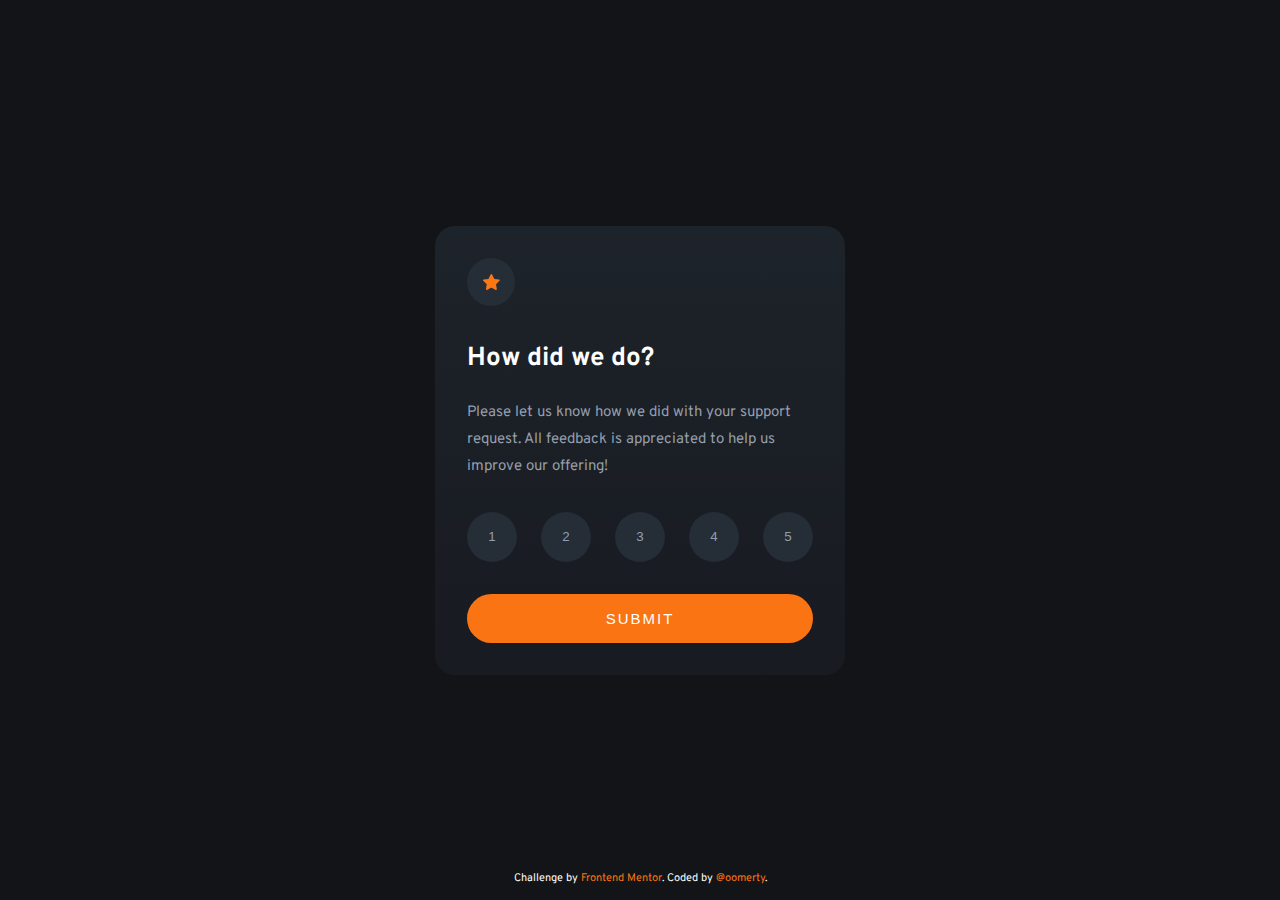
==== interactive-rating-component-main/index.html @ 5963df11 "commit" ====
<!DOCTYPE html>
<html lang="en">
<head>
  <meta charset="UTF-8">
  <meta name="viewport" content="width=device-width, initial-scale=1.0"> <!-- displays site properly based on user's device -->

  <link rel="icon" type="image/png" sizes="32x32" href="./images/favicon-32x32.png">
  <link rel="stylesheet" href="style.css">
  <link rel="preconnect" href="https://fonts.googleapis.com">
  <link rel="preconnect" href="https://fonts.gstatic.com" crossorigin>
  <link href="https://fonts.googleapis.com/css2?family=Overpass:ital,wght@0,400;0,700;1,400;1,700&display=swap" rel="stylesheet">

  <title>Frontend Mentor | Interactive rating component</title>
</head>
<body>

  <!-- Rating state start -->

  <main>
    <div class="rating-card">
      <!-- STEP 1 -->
      <div id="rating--step-1">
        <div class="rating-icon">
          <img src="images/icon-star.svg" alt="star-icon">
        </div>
        <h2 class="rating-title">How did we do?</h2>
        <p class="rating-paragraph paragraph">
          Please let us know how we did with your support request. All feedback is appreciated 
          to help us improve our offering!
        </p>

        <ul class="rate-group">
          <li><button href="#" class="btn--rate">1</button></li>
          <li><button href="#" class="btn--rate">2</button></li>
          <li><button href="#" class="btn--rate">3</button></li>
          <li><button href="#" class="btn--rate">4</button></li>
          <li><button href="#" class="btn--rate">5</button></li>
        </ul>

        <button class="btn--submit">Submit</button>
      </div>

      <!-- STEP 2 -->
      <div id="rating--step-2" class="hidden">
        <div class="result-icon">
          <img src="images/illustration-thank-you.svg" alt="phone with receipt coming out of it while a credit card and a ball circle around it">
        </div>
        <div class="rating-result">
          <p>You selected <span class="rating-final"></span> out of 5</p>
        </div>
        <h2 class="rating-title title--thank-you">Thank you!</h2>
        <p class="paragraph paragraph--thank-you">We appreciate you taking the time to give a rating. If you ever need more support, don’t hesitate to get in touch!</p>
      </div>
      
    </div>
  </main>

  

  <!-- Thank you state end -->

  
  <div class="attribution" role="contentinfo">
    Challenge by <a href="https://www.frontendmentor.io?ref=challenge" target="_blank">Frontend Mentor</a>. 
    Coded by <a href="https://www.frontendmentor.io/profile/oomerty">@oomerty</a>.
  </div>
  <script src="script.js"></script>
</body>
</html>
---- interactive-rating-component-main/style.css ----
:root {
  --orange: hsl(25, 97%, 53%);
  --white: hsl(0, 0%, 100%);
  --light-gray: hsl(217, 12%, 63%);
  --medium-gray: hsl(216, 12%, 54%);
  --dark-blue: hsl(213, 19%, 18%);
  --very-dark-blue: hsl(216, 12%, 8%);

  --weight400: 400;
  --weight700: 700;
}

* {
  margin: 0;
  padding: 0;
  box-sizing: border-box;
}

html {
  font-size: 62.5%;
}

body {
  font-size: 1.5rem;
  font-family: 'Overpass', sans-serif;
  font-weight: var(--weight400);
}

.hidden {
  display: none;
}

main {
  width: 100vw;
  height: 100vh;
  background-color: var(--very-dark-blue);

  display: flex;
  justify-content: center;
  align-items: center;
}

/* ----- RATING CARD ----- */
.rating-card {
  color: var(--white);
  background-image: linear-gradient(
    to bottom,
    hsl(212, 18%, 14%),
    hsl(220, 16%, 11%)
  );

  width: 41rem;
  padding: 3.2rem;
  border-radius: 20px;

  display: flex;
  flex-direction: column;
}

.rating-icon {
  background-color: var(--dark-blue);
  border-radius: 50%;

  width: 4.8rem;
  height: 4.8rem;
  margin-bottom: 3.6rem;
  display: flex;
  justify-content: center;
  align-items: center;

}

.rating-title {
  font-size: 2.6rem;
  margin-bottom: 2.4rem;
}

.rate-group {
  width: 100%;

  margin: 3.2rem 0;
  display: flex;
  justify-content: space-between;
  
  list-style: none;
}

.btn--rate {
  color: var(--light-gray);
  background-color: var(--dark-blue);
  border-radius: 50%;
  border: none;

  width: 5rem;
  height: 5rem;
  padding: 0.8rem;
  display: flex;
  justify-content: center;
  align-items: center;

  text-decoration: none;
  cursor: pointer;
  transition: 300ms;
}

.btn--rate:hover {
  color: var(--white);
  background-color: var(--medium-gray);
}

.selectedRating {
  color: var(--white);
  background-color: var(--orange);
}

.btn--submit {
  color: var(--white);
  background-color: var(--orange);
  border: none;
  border-radius: 100px;

  width: 100%;
  padding: 1.6rem;

  text-transform: uppercase;
  font-size: 1.5rem;
  letter-spacing: 0.2rem;
  cursor: pointer;
  transition: 300ms;
}

.btn--submit:hover {
  color: var(--orange);
  background-color: var(--white);
}

.result-icon {
  width: 100%;
  display: flex;
  justify-content: center;
}

.rating-result {
  color: var(--orange);

  display: flex;
  justify-content: center;

  margin-top: 2.4rem;
  margin-bottom: 4rem;
}

.rating-result p {
  background-color: var(--dark-blue);
  padding: 0.8rem 2.4rem;
  border-radius: 10rem;

  display: flex;
  gap: 0.4rem;
  align-items: center;
  justify-content: center;

  text-align: center;
}

.title--thank-you {
  text-align: center;
  margin-bottom: 1.6rem;
}

.paragraph--thank-you {
  text-align: center;
  margin-bottom: 1.6rem;
}

.paragraph {
  color: var(--light-gray);
  line-height: 1.8;
}

.attribution {
  color: var(--white);

  font-size: 11px; 
  text-align: center; 
  position: absolute;
  bottom: 0;

  width: 100%;
  padding: 1.5rem;
}

.attribution a { color: var(--orange); text-decoration: none;}
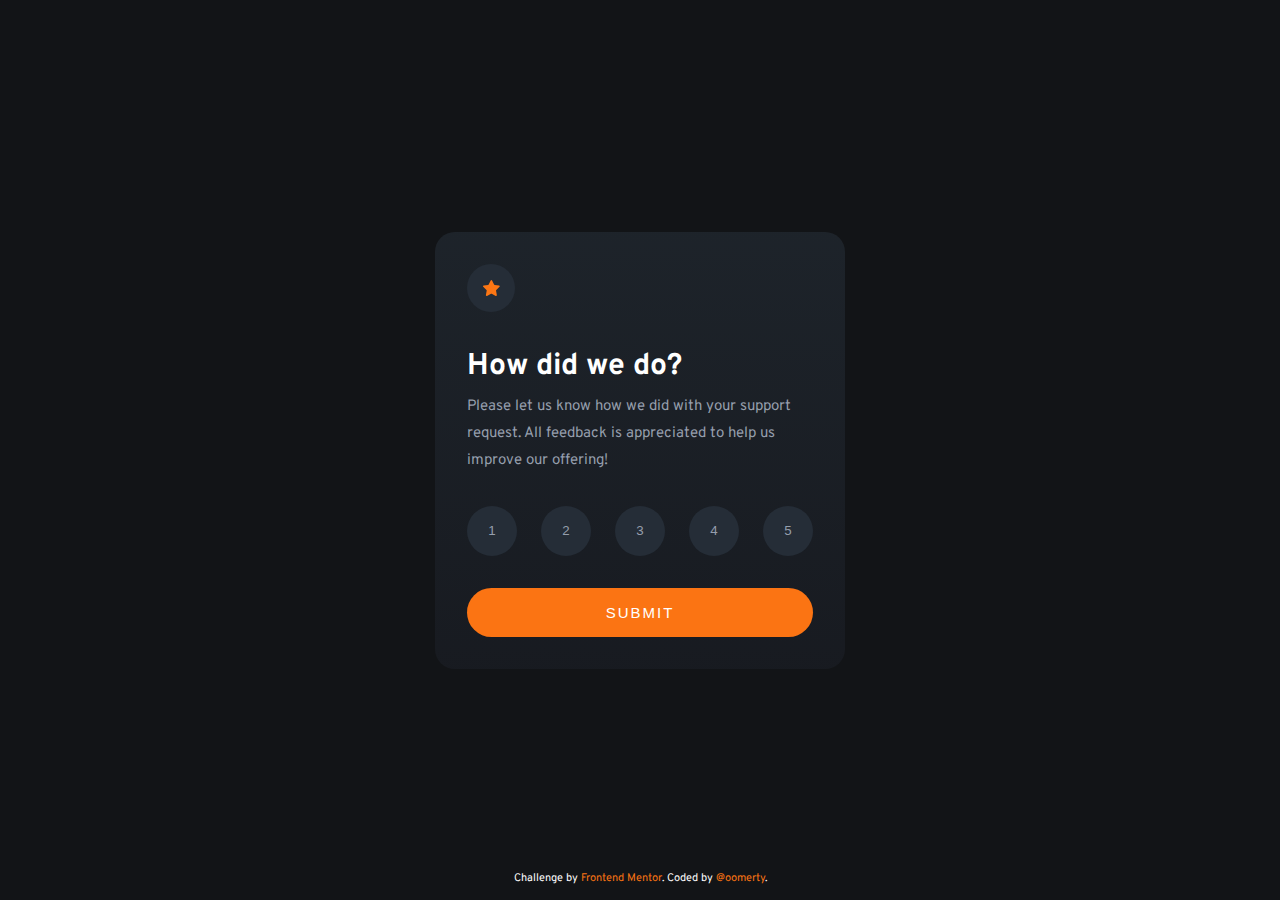
==== commit a48a2a75: "quick commit" ====
--- a/interactive-rating-component-main/index.html
+++ b/interactive-rating-component-main/index.html
@@ -30,11 +30,11 @@
         </p>
 
         <ul class="rate-group">
-          <li><button href="#" class="btn--rate">1</button></li>
-          <li><button href="#" class="btn--rate">2</button></li>
-          <li><button href="#" class="btn--rate">3</button></li>
-          <li><button href="#" class="btn--rate">4</button></li>
-          <li><button href="#" class="btn--rate">5</button></li>
+          <li><button class="btn--rate">1</button></li>
+          <li><button class="btn--rate">2</button></li>
+          <li><button class="btn--rate">3</button></li>
+          <li><button class="btn--rate">4</button></li>
+          <li><button class="btn--rate">5</button></li>
         </ul>
 
         <button class="btn--submit">Submit</button>
--- a/interactive-rating-component-main/style.css
+++ b/interactive-rating-component-main/style.css
@@ -71,8 +71,8 @@
 }
 
 .rating-title {
-  font-size: 2.6rem;
-  margin-bottom: 2.4rem;
+  font-size: 3rem;
+  margin-bottom: 0.8rem;
 }
 
 .rate-group {
